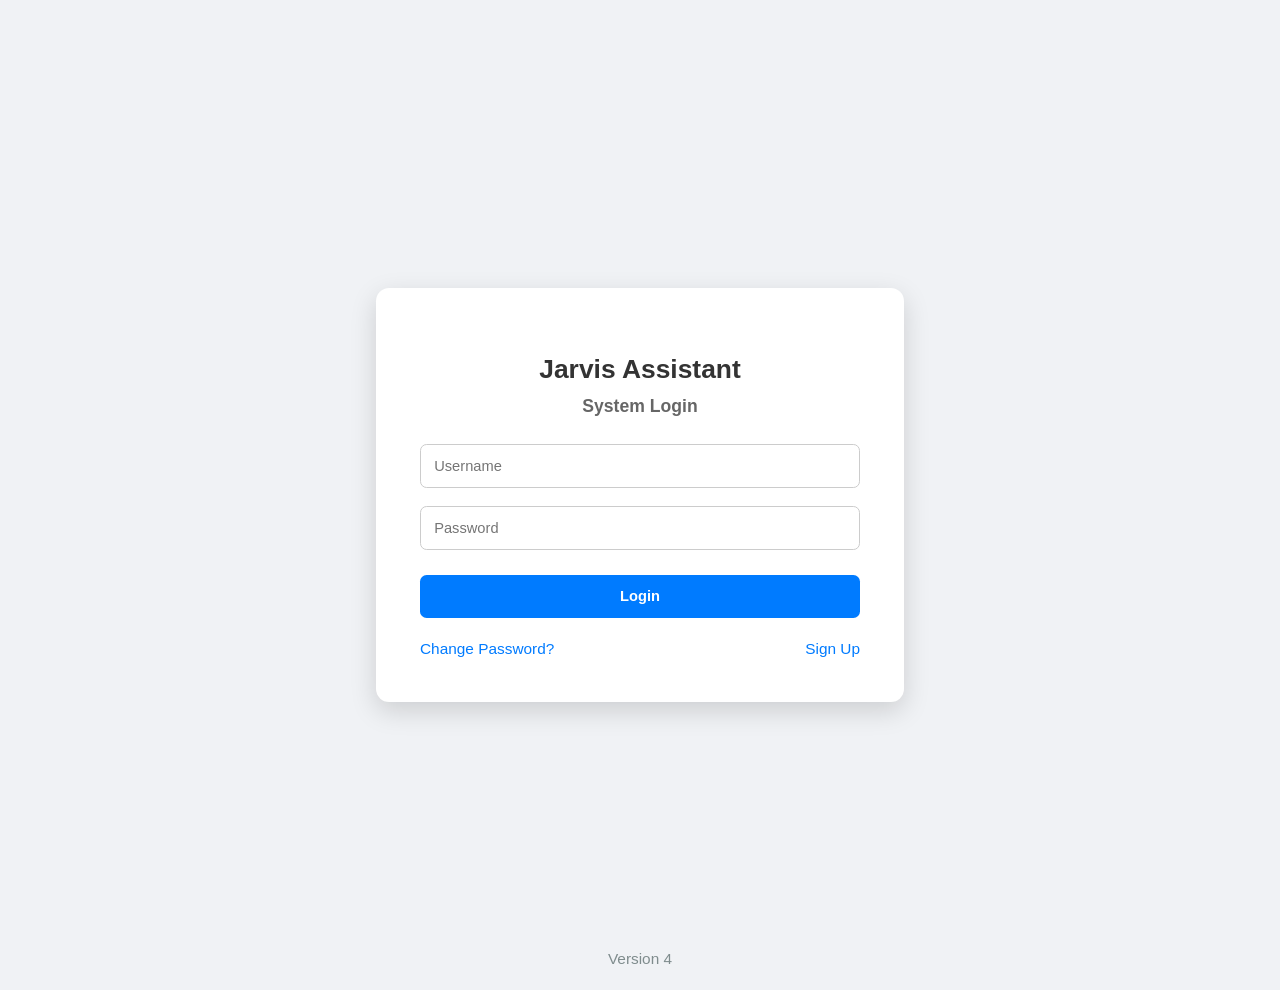
==== index.html @ ae0a3724 "Add files via upload" ====
<!doctype html>
<html>
  <head>
    <title>Jarvis Smart Fridge - Login</title>
    <meta name="viewport" content="width=device-width, initial-scale=1" />
    <style>
      body {
        font-family: "Segoe UI", Tahoma, Geneva, Verdana, sans-serif;
        background-color: #f0f2f5;
        margin: 0;
        color: #333;
      }
      @media (min-width: 769px) {
        body {
          zoom: 110%;
        }
      }
      #auth-wrapper {
        display: flex;
        justify-content: center;
        align-items: center;
        height: 100vh;
        padding: 20px;
        box-sizing: border-box;
        overflow: hidden;
        position: relative;
      }
      .auth-container {
        background: white;
        padding: 2.5rem;
        border-radius: 12px;
        box-shadow: 0 8px 24px rgba(0, 0, 0, 0.15);
        width: 100%;
        max-width: 400px;
      }
      .auth-box {
        text-align: center;
      }
      input {
        width: 100%;
        padding: 12px;
        margin: 8px 0;
        border: 1px solid #ccc;
        border-radius: 6px;
        box-sizing: border-box;
      }
      button {
        width: 100%;
        padding: 12px;
        background-color: #007bff;
        color: white;
        border: none;
        border-radius: 6px;
        cursor: pointer;
        margin-top: 15px;
        font-weight: 600;
        transition: 0.2s;
      }
      button:hover {
        background-color: #0056b3;
      }
      button:disabled {
        background-color: #a0cfff;
      }
      .secondary {
        background-color: #6c757d;
        margin-top: 10px;
      }
      .secondary:hover {
        background-color: #5a6268;
      }
      .error {
        color: #dc3545;
        display: none;
        margin-top: 10px;
        background: #ffe6e6;
        padding: 8px;
        border-radius: 4px;
      }
      .success {
        color: #28a745;
        display: none;
        margin-top: 10px;
        background: #e6ffed;
        padding: 8px;
        border-radius: 4px;
      }
      .spinner {
        display: none;
        width: 20px;
        height: 20px;
        border: 3px solid rgba(255, 255, 255, 0.3);
        border-radius: 50%;
        border-top-color: #fff;
        animation: spin 1s infinite;
        margin: 0 auto;
      }
      @keyframes spin {
        to {
          transform: rotate(360deg);
        }
      }
      .toggle-link {
        color: #007bff;
        cursor: pointer;
        display: block;
        margin-top: 15px;
        font-size: 14px;
      }
    </style>
  </head>
  <body>
    <div id="auth-wrapper">
      <div class="auth-container">
        <div id="login-view" class="auth-box">
          <h2>Jarvis Assistant</h2>
          <h3 style="color: #666; font-size: 16px; margin-top: -10px">
            System Login
          </h3>
          <input type="text" id="login-user" placeholder="Username" />
          <input type="password" id="login-pass" placeholder="Password" />
          <button onclick="handleAuth('login')" id="btn-login">
            <span class="btn-text">Login</span>
            <div class="spinner"></div>
          </button>
          <p id="login-msg" class="error"></p>
          <div
            style="
              margin-top: 20px;
              display: flex;
              justify-content: space-between;
            "
          >
            <span
              class="toggle-link"
              onclick="showAuthView('change-pass-view')"
              style="margin: 0"
              >Change Password?</span
            >
            <span
              class="toggle-link"
              onclick="showAuthView('signup-view')"
              style="margin: 0"
              >Sign Up</span
            >
          </div>
        </div>

        <div id="signup-view" class="auth-box" style="display: none">
          <h2>Create Account</h2>
          <input type="text" id="signup-user" placeholder="Choose Username" />
          <input
            type="password"
            id="signup-pass"
            placeholder="Choose Password"
          />
          <button onclick="handleAuth('signup')" id="btn-signup">
            <span class="btn-text">Sign Up</span>
            <div class="spinner"></div>
          </button>
          <button class="secondary" onclick="showAuthView('login-view')">
            Back
          </button>
          <p id="signup-msg" class="error"></p>
        </div>

        <div id="change-pass-view" class="auth-box" style="display: none">
          <h2>Change Password</h2>
          <input type="text" id="cp-user" placeholder="Username" />
          <input type="password" id="cp-old" placeholder="Old Password" />
          <input type="password" id="cp-new" placeholder="New Password" />
          <button onclick="handleAuth('change_password')" id="btn-cp">
            <span class="btn-text">Update</span>
            <div class="spinner"></div>
          </button>
          <button class="secondary" onclick="showAuthView('login-view')">
            Cancel
          </button>
          <p id="cp-msg" class="error"></p>
        </div>
      </div>

      <div
        style="
          position: absolute;
          bottom: 20px;
          width: 100%;
          text-align: center;
          color: #7f8c8d;
          font-size: 14px;
        "
      >
        Version 4
      </div>
    </div>

    <script src="https://code.jquery.com/jquery-3.7.1.js"></script>
    <script>
      const API_URL =
        "https://script.google.com/macros/s/AKfycbwR3LH7qkeNNNZgEhOSMFqXZcO9xyVF7DiQau7gDxcTJ6ljtgD4EwrIm8tmC-B-fMpMag/exec";

      function showAuthView(viewId) {
        $(".auth-box").hide();
        $("#" + viewId).show();
        $(".error, .success").hide().text("");
        $("input").val("");
      }

      function handleAuth(action) {
        let payload = { action: action };
        let msgBox, btn;

        if (action === "login") {
          payload.username = $("#login-user").val();
          payload.password = $("#login-pass").val();
          msgBox = $("#login-msg");
          btn = $("#btn-login");
        } else if (action === "signup") {
          payload.username = $("#signup-user").val();
          payload.password = $("#signup-pass").val();
          msgBox = $("#signup-msg");
          btn = $("#btn-signup");
        } else if (action === "change_password") {
          payload.username = $("#cp-user").val();
          payload.old_password = $("#cp-old").val();
          payload.new_password = $("#cp-new").val();
          msgBox = $("#cp-msg");
          btn = $("#btn-cp");
        }

        msgBox.hide();
        btn
          .prop("disabled", true)
          .find(".btn-text")
          .hide()
          .end()
          .find(".spinner")
          .show();

        $.ajax({
          url: API_URL,
          method: "POST",
          data: JSON.stringify(payload),
          contentType: "text/plain",
          success: function (response) {
            btn
              .prop("disabled", false)
              .find(".btn-text")
              .show()
              .end()
              .find(".spinner")
              .hide();
            let res;
            try {
              res =
                typeof response === "object" ? response : JSON.parse(response);
            } catch (e) {
              msgBox
                .addClass("error")
                .text("Server returned invalid data. Check Console.")
                .show();
              return;
            }

            if (res.status === "success") {
              if (action === "login" || action === "signup") {
                if (action === "signup")
                  alert("Account created! Logging you in...");

                // Session Storage added to persist credentials across the separated pages
                sessionStorage.setItem("currentUser", payload.username);
                sessionStorage.setItem("currentPass", payload.password);
                window.location.href = "inventory.html";
              } else if (action === "change_password") {
                alert("Password changed! Please login again.");
                showAuthView("login-view");
              }
            } else {
              msgBox.addClass("error").text(res.message).show();
            }
          },
          error: function () {
            btn
              .prop("disabled", false)
              .find(".btn-text")
              .show()
              .end()
              .find(".spinner")
              .hide();
            msgBox
              .addClass("error")
              .text("Connection failed. See console for details.")
              .show();
          },
        });
      }
    </script>
  </body>
</html>
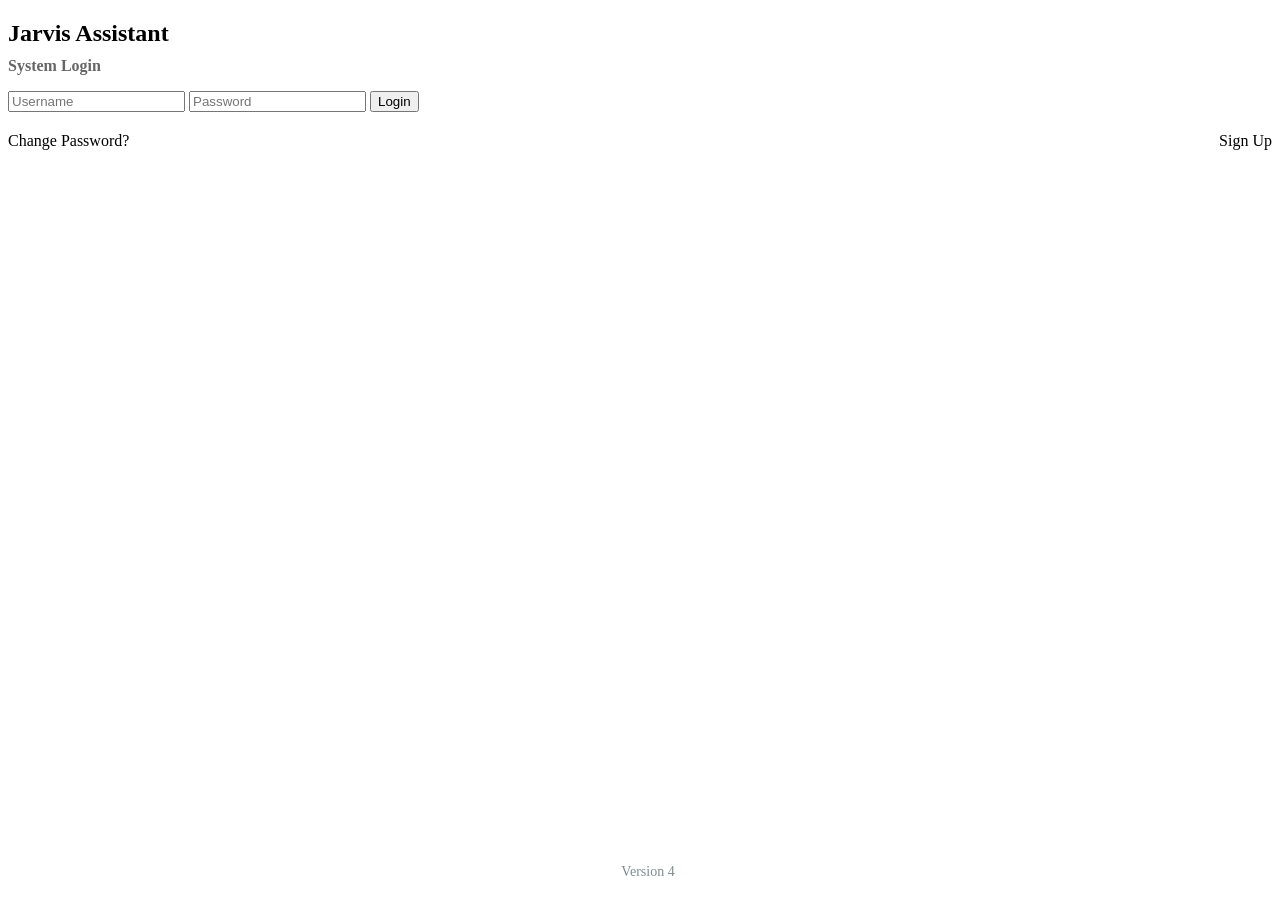
==== commit 080023e9: "Update index.html" ====
--- a/index.html
+++ b/index.html
@@ -3,111 +3,7 @@
   <head>
     <title>Jarvis Smart Fridge - Login</title>
     <meta name="viewport" content="width=device-width, initial-scale=1" />
-    <style>
-      body {
-        font-family: "Segoe UI", Tahoma, Geneva, Verdana, sans-serif;
-        background-color: #f0f2f5;
-        margin: 0;
-        color: #333;
-      }
-      @media (min-width: 769px) {
-        body {
-          zoom: 110%;
-        }
-      }
-      #auth-wrapper {
-        display: flex;
-        justify-content: center;
-        align-items: center;
-        height: 100vh;
-        padding: 20px;
-        box-sizing: border-box;
-        overflow: hidden;
-        position: relative;
-      }
-      .auth-container {
-        background: white;
-        padding: 2.5rem;
-        border-radius: 12px;
-        box-shadow: 0 8px 24px rgba(0, 0, 0, 0.15);
-        width: 100%;
-        max-width: 400px;
-      }
-      .auth-box {
-        text-align: center;
-      }
-      input {
-        width: 100%;
-        padding: 12px;
-        margin: 8px 0;
-        border: 1px solid #ccc;
-        border-radius: 6px;
-        box-sizing: border-box;
-      }
-      button {
-        width: 100%;
-        padding: 12px;
-        background-color: #007bff;
-        color: white;
-        border: none;
-        border-radius: 6px;
-        cursor: pointer;
-        margin-top: 15px;
-        font-weight: 600;
-        transition: 0.2s;
-      }
-      button:hover {
-        background-color: #0056b3;
-      }
-      button:disabled {
-        background-color: #a0cfff;
-      }
-      .secondary {
-        background-color: #6c757d;
-        margin-top: 10px;
-      }
-      .secondary:hover {
-        background-color: #5a6268;
-      }
-      .error {
-        color: #dc3545;
-        display: none;
-        margin-top: 10px;
-        background: #ffe6e6;
-        padding: 8px;
-        border-radius: 4px;
-      }
-      .success {
-        color: #28a745;
-        display: none;
-        margin-top: 10px;
-        background: #e6ffed;
-        padding: 8px;
-        border-radius: 4px;
-      }
-      .spinner {
-        display: none;
-        width: 20px;
-        height: 20px;
-        border: 3px solid rgba(255, 255, 255, 0.3);
-        border-radius: 50%;
-        border-top-color: #fff;
-        animation: spin 1s infinite;
-        margin: 0 auto;
-      }
-      @keyframes spin {
-        to {
-          transform: rotate(360deg);
-        }
-      }
-      .toggle-link {
-        color: #007bff;
-        cursor: pointer;
-        display: block;
-        margin-top: 15px;
-        font-size: 14px;
-      }
-    </style>
+    <link rel="stylesheet" href="style.css" />
   </head>
   <body>
     <div id="auth-wrapper">
@@ -179,7 +75,6 @@
           <p id="cp-msg" class="error"></p>
         </div>
       </div>
-
       <div
         style="
           position: absolute;
@@ -198,18 +93,15 @@
     <script>
       const API_URL =
         "https://script.google.com/macros/s/AKfycbwR3LH7qkeNNNZgEhOSMFqXZcO9xyVF7DiQau7gDxcTJ6ljtgD4EwrIm8tmC-B-fMpMag/exec";
-
       function showAuthView(viewId) {
         $(".auth-box").hide();
         $("#" + viewId).show();
         $(".error, .success").hide().text("");
         $("input").val("");
       }
-
       function handleAuth(action) {
         let payload = { action: action };
         let msgBox, btn;
-
         if (action === "login") {
           payload.username = $("#login-user").val();
           payload.password = $("#login-pass").val();
@@ -227,7 +119,6 @@
           msgBox = $("#cp-msg");
           btn = $("#btn-cp");
         }
-
         msgBox.hide();
         btn
           .prop("disabled", true)
@@ -236,7 +127,6 @@
           .end()
           .find(".spinner")
           .show();
-
         $.ajax({
           url: API_URL,
           method: "POST",
@@ -257,17 +147,14 @@
             } catch (e) {
               msgBox
                 .addClass("error")
-                .text("Server returned invalid data. Check Console.")
+                .text("Server returned invalid data.")
                 .show();
               return;
             }
-
             if (res.status === "success") {
               if (action === "login" || action === "signup") {
                 if (action === "signup")
                   alert("Account created! Logging you in...");
-
-                // Session Storage added to persist credentials across the separated pages
                 sessionStorage.setItem("currentUser", payload.username);
                 sessionStorage.setItem("currentPass", payload.password);
                 window.location.href = "inventory.html";
@@ -287,10 +174,7 @@
               .end()
               .find(".spinner")
               .hide();
-            msgBox
-              .addClass("error")
-              .text("Connection failed. See console for details.")
-              .show();
+            msgBox.addClass("error").text("Connection failed.").show();
           },
         });
       }
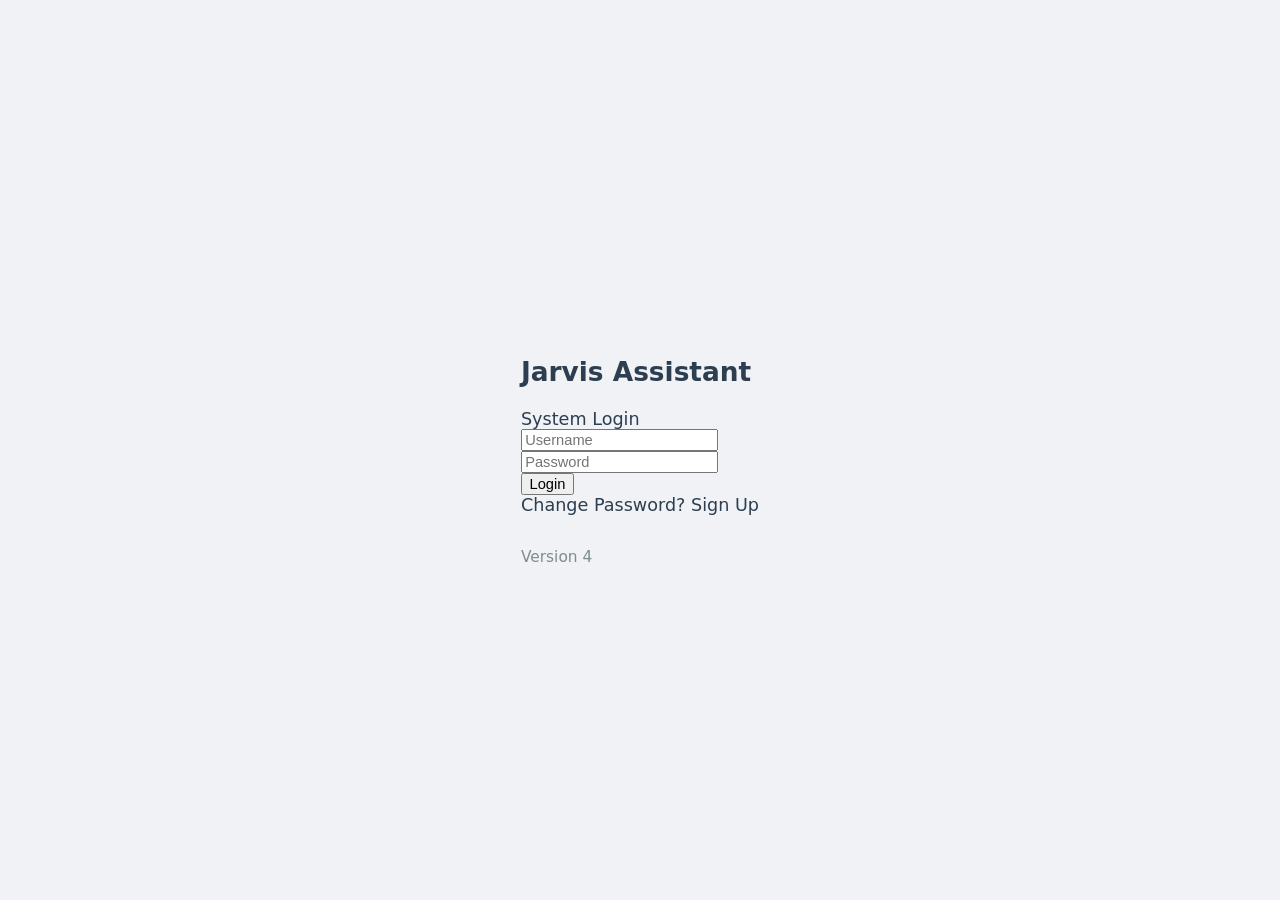
==== commit 79225ecf: "Update index.html" ====
--- a/index.html
+++ b/index.html
@@ -1,102 +1,99 @@
 <!doctype html>
-<html>
+<html lang="en">
   <head>
+    <meta charset="UTF-8" />
+    <meta name="viewport" content="width=device-width, initial-scale=1.0" />
     <title>Jarvis Smart Fridge - Login</title>
-    <meta name="viewport" content="width=device-width, initial-scale=1" />
     <link rel="stylesheet" href="style.css" />
+    <script src="https://code.jquery.com/jquery-3.7.1.js"></script>
   </head>
-  <body>
-    <div id="auth-wrapper">
-      <div class="auth-container">
-        <div id="login-view" class="auth-box">
-          <h2>Jarvis Assistant</h2>
-          <h3 style="color: #666; font-size: 16px; margin-top: -10px">
-            System Login
-          </h3>
-          <input type="text" id="login-user" placeholder="Username" />
-          <input type="password" id="login-pass" placeholder="Password" />
-          <button onclick="handleAuth('login')" id="btn-login">
-            <span class="btn-text">Login</span>
-            <div class="spinner"></div>
-          </button>
-          <p id="login-msg" class="error"></p>
-          <div
-            style="
-              margin-top: 20px;
-              display: flex;
-              justify-content: space-between;
-            "
-          >
-            <span
-              class="toggle-link"
-              onclick="showAuthView('change-pass-view')"
-              style="margin: 0"
-              >Change Password?</span
-            >
-            <span
-              class="toggle-link"
-              onclick="showAuthView('signup-view')"
-              style="margin: 0"
-              >Sign Up</span
-            >
-          </div>
-        </div>
+  <body style="display: flex; justify-content: center; align-items: center">
+    <div class="card auth-card" id="login-view">
+      <h2>Jarvis Assistant</h2>
+      <div class="subtitle">System Login</div>
 
-        <div id="signup-view" class="auth-box" style="display: none">
-          <h2>Create Account</h2>
-          <input type="text" id="signup-user" placeholder="Choose Username" />
-          <input
-            type="password"
-            id="signup-pass"
-            placeholder="Choose Password"
-          />
-          <button onclick="handleAuth('signup')" id="btn-signup">
-            <span class="btn-text">Sign Up</span>
-            <div class="spinner"></div>
-          </button>
-          <button class="secondary" onclick="showAuthView('login-view')">
-            Back
-          </button>
-          <p id="signup-msg" class="error"></p>
-        </div>
+      <div class="input-group">
+        <input type="text" id="login-user" placeholder="Username" />
+      </div>
+      <div class="input-group">
+        <input type="password" id="login-pass" placeholder="Password" />
+      </div>
 
-        <div id="change-pass-view" class="auth-box" style="display: none">
-          <h2>Change Password</h2>
-          <input type="text" id="cp-user" placeholder="Username" />
-          <input type="password" id="cp-old" placeholder="Old Password" />
-          <input type="password" id="cp-new" placeholder="New Password" />
-          <button onclick="handleAuth('change_password')" id="btn-cp">
-            <span class="btn-text">Update</span>
-            <div class="spinner"></div>
-          </button>
-          <button class="secondary" onclick="showAuthView('login-view')">
-            Cancel
-          </button>
-          <p id="cp-msg" class="error"></p>
-        </div>
+      <button class="primary-btn" onclick="handleAuth('login')" id="btn-login">
+        <span class="btn-text">Login</span>
+        <div class="spinner"></div>
+      </button>
+      <div class="message error" id="login-msg"></div>
+
+      <div class="auth-actions">
+        <span onclick="showAuthView('change-pass-view')">Change Password?</span>
+        <span onclick="showAuthView('signup-view')">Sign Up</span>
       </div>
-      <div
-        style="
-          position: absolute;
-          bottom: 20px;
-          width: 100%;
-          text-align: center;
-          color: #7f8c8d;
-          font-size: 14px;
-        "
-      >
+      <div style="margin-top: 30px; color: #7f8c8d; font-size: 14px">
         Version 4
       </div>
     </div>
 
-    <script src="https://code.jquery.com/jquery-3.7.1.js"></script>
+    <div class="card auth-card" id="signup-view" style="display: none">
+      <h2>Create Account</h2>
+      <div class="subtitle">Register New User</div>
+
+      <div class="input-group">
+        <input type="text" id="signup-user" placeholder="Choose Username" />
+      </div>
+      <div class="input-group">
+        <input type="password" id="signup-pass" placeholder="Choose Password" />
+      </div>
+
+      <button
+        class="primary-btn"
+        onclick="handleAuth('signup')"
+        id="btn-signup"
+      >
+        <span class="btn-text">Sign Up</span>
+        <div class="spinner"></div>
+      </button>
+      <button class="text-btn" onclick="showAuthView('login-view')">
+        Back to Login
+      </button>
+      <div class="message error" id="signup-msg"></div>
+    </div>
+
+    <div class="card auth-card" id="change-pass-view" style="display: none">
+      <h2>Change Password</h2>
+      <div class="subtitle">Update Credentials</div>
+
+      <div class="input-group">
+        <input type="text" id="cp-user" placeholder="Username" />
+      </div>
+      <div class="input-group">
+        <input type="password" id="cp-old" placeholder="Old Password" />
+      </div>
+      <div class="input-group">
+        <input type="password" id="cp-new" placeholder="New Password" />
+      </div>
+
+      <button
+        class="primary-btn"
+        onclick="handleAuth('change_password')"
+        id="btn-cp"
+      >
+        <span class="btn-text">Update</span>
+        <div class="spinner"></div>
+      </button>
+      <button class="text-btn" onclick="showAuthView('login-view')">
+        Cancel
+      </button>
+      <div class="message error" id="cp-msg"></div>
+    </div>
+
     <script>
       const API_URL =
         "https://script.google.com/macros/s/AKfycbwR3LH7qkeNNNZgEhOSMFqXZcO9xyVF7DiQau7gDxcTJ6ljtgD4EwrIm8tmC-B-fMpMag/exec";
       function showAuthView(viewId) {
-        $(".auth-box").hide();
+        $(".auth-card").hide();
         $("#" + viewId).show();
-        $(".error, .success").hide().text("");
+        $(".error").text("");
         $("input").val("");
       }
       function handleAuth(action) {
@@ -119,14 +116,14 @@
           msgBox = $("#cp-msg");
           btn = $("#btn-cp");
         }
-        msgBox.hide();
+        msgBox.text("");
         btn
           .prop("disabled", true)
           .find(".btn-text")
           .hide()
           .end()
           .find(".spinner")
-          .show();
+          .css("display", "block");
         $.ajax({
           url: API_URL,
           method: "POST",
@@ -145,10 +142,7 @@
               res =
                 typeof response === "object" ? response : JSON.parse(response);
             } catch (e) {
-              msgBox
-                .addClass("error")
-                .text("Server returned invalid data.")
-                .show();
+              msgBox.text("Server returned invalid data.");
               return;
             }
             if (res.status === "success") {
@@ -163,7 +157,7 @@
                 showAuthView("login-view");
               }
             } else {
-              msgBox.addClass("error").text(res.message).show();
+              msgBox.text(res.message);
             }
           },
           error: function () {
@@ -174,7 +168,7 @@
               .end()
               .find(".spinner")
               .hide();
-            msgBox.addClass("error").text("Connection failed.").show();
+            msgBox.text("Connection failed.");
           },
         });
       }
--- a/style.css
+++ b/style.css
@@ -0,0 +1,184 @@
+/* =========================================
+   GLOBAL THEME & LAYOUT
+   ========================================= */
+:root {
+    --primary: #00bcd4;
+    --primary-dark: #0097a7;
+    --bg-body: #f0f2f5;
+    --bg-white: #ffffff;
+    --text-dark: #2c3e50;
+    --text-light: #95a5a6;
+    --sidebar-width: 65px;
+    --sidebar-width-open: 240px;
+    --header-height: 60px;
+    --shadow: 0 4px 6px -1px rgba(0,0,0,0.1), 0 2px 4px -1px rgba(0,0,0,0.06);
+}
+
+html, body {
+    height: 100%;
+    margin: 0;
+    font-family: 'Segoe UI', system-ui, -apple-system, sans-serif;
+    background-color: var(--bg-body);
+    color: var(--text-dark);
+    overflow: hidden; /* Critical for Mobile layout */
+}
+@media (min-width: 769px) { body { zoom: 110%; } }
+
+#dashboard-wrapper { display: flex; height: 100vh; overflow: hidden; }
+
+/* --- Sidebar --- */
+.mobile-header {
+    display: none; position: fixed; top: 0; left: 0; right: 0; height: var(--header-height);
+    background: var(--bg-white); align-items: center; padding: 0 15px; box-shadow: var(--shadow); z-index: 100;
+}
+.menu-btn { background: none; border: none; font-size: 1.5rem; color: var(--text-dark); cursor: pointer; }
+.logo-text { margin-left: 15px; font-weight: bold; font-size: 1.2rem; color: var(--primary); }
+
+.sidebar {
+    position: fixed; top: 0; left: 0; bottom: 0; width: var(--sidebar-width);
+    background: #fcfcfc; border-right: 1px solid #eee; z-index: 200;
+    transition: width 0.3s ease, transform 0.3s ease; display: flex; flex-direction: column; overflow: hidden; white-space: nowrap;
+}
+@media (min-width: 769px) { .sidebar:hover { width: var(--sidebar-width-open); box-shadow: var(--shadow); } }
+
+.sidebar-header { height: var(--header-height); display: flex; align-items: center; justify-content: space-between; padding: 0 18px; border-bottom: 1px solid #eee; }
+.logo-area { display: flex; align-items: center; }
+.header-text { font-weight: bold; color: #006400; font-size: 1.1rem; }
+.close-btn { display: none; background: none; border: none; font-size: 1.2rem; cursor: pointer; }
+
+.nav-links { list-style: none; padding: 0; margin: 20px 0; width: 100%; }
+.nav-item { display: flex; align-items: center; height: 50px; text-decoration: none; color: var(--text-dark); transition: background 0.2s; padding-left: 18px; cursor: pointer; }
+.nav-item:hover, .nav-item.active { background-color: #f0fbfd; border-left: 3px solid var(--primary); padding-left: 15px; font-weight: bold; }
+.icon-box { min-width: 30px; display: flex; justify-content: center; align-items: center; margin-right: 15px; font-size: 1.2rem; }
+.nav-text { opacity: 0; transition: opacity 0.2s; }
+.sidebar:hover .nav-text, .sidebar.open .nav-text { opacity: 1; }
+.bottom-section { margin-top: auto; border-top: 1px solid #eee; }
+.logout-item { color: #e74c3c; }
+.logout-item:hover { background-color: #fff5f5; border-left-color: #e74c3c; }
+.sidebar-overlay { display: none; position: fixed; top: 0; left: 0; width: 100%; height: 100%; background: rgba(0, 0, 0, 0.5); z-index: 150; opacity: 0; transition: opacity 0.3s; }
+.sidebar-overlay.active { display: block; opacity: 1; }
+
+/* --- Main Content Layout --- */
+.main-content {
+    margin-left: var(--sidebar-width); width: calc(100% - var(--sidebar-width));
+    display: flex; flex-direction: column; height: 100vh; transition: margin-left 0.3s ease;
+}
+.topbar {
+    background: white; padding: 15px 25px; display: flex; justify-content: space-between; align-items: center; 
+    box-shadow: 0 2px 4px rgba(0, 0, 0, 0.05); flex-shrink: 0;
+}
+.topbar-left { display: flex; align-items: center; }
+.topbar-title { margin: 0; font-size: 18px; color: var(--text-dark); font-weight: 600; }
+.danger-btn { background-color: #e74c3c; padding: 8px 15px; color: white; border: none; border-radius: 6px; cursor: pointer; font-weight: 600; }
+.danger-btn:hover { background-color: #c0392b; }
+
+.content-container {
+    flex: 1; overflow-y: auto; padding: 25px; max-width: 1200px; margin: 0 auto; width: 100%; box-sizing: border-box;
+    display: flex; flex-direction: column; min-height: 0; /* min-height 0 fixes flex bug on mobile */
+}
+.page-title { margin-top: 0; margin-bottom: 20px; color: var(--text-dark); font-size: 2rem; }
+.dashboard-view { flex: 1; display: flex; flex-direction: column; min-height: 0; background: white; padding: 25px; border-radius: 8px; box-shadow: 0 2px 8px rgba(0,0,0,0.05); animation: fadeIn 0.4s ease-in-out; }
+
+/* =========================================
+   NEW BEAUTIFUL JARVIS CHAT UI
+   ========================================= */
+.jarvis-wrapper { flex: 1; display: none; flex-direction: column; width: 100%; max-width: 900px; margin: 0 auto; min-height: 0; }
+
+.chat-container {
+    background: #ffffff; border: 1px solid #e2e8f0; border-radius: 16px; box-shadow: 0 8px 30px rgba(0,0,0,0.04);
+    flex: 1; display: flex; flex-direction: column; overflow: hidden;
+}
+
+/* Chat Header */
+.chat-header {
+    padding: 15px 20px; background: #fff; border-bottom: 1px solid #f0f0f0;
+    display: flex; align-items: center; z-index: 10;
+}
+.chat-header img { width: 42px; height: 42px; border-radius: 50%; margin-right: 15px; border: 2px solid #f0f2f5; }
+.chat-header-info h3 { margin: 0; font-size: 1.1rem; color: #2c3e50; }
+.chat-header-info p { margin: 0; font-size: 0.85rem; color: #27ae60; font-weight: 600; display: flex; align-items: center; margin-top: 2px; }
+.status-dot { width: 8px; height: 8px; background: #27ae60; border-radius: 50%; margin-right: 6px; box-shadow: 0 0 5px #27ae60; animation: pulseDot 2s infinite; }
+
+/* Chat History */
+.chat-history {
+    flex: 1; padding: 20px; overflow-y: auto; background: #f8fafc;
+    display: flex; flex-direction: column; scroll-behavior: smooth;
+}
+
+/* Bubbles */
+.chat-msg { display: flex; flex-direction: column; margin-bottom: 15px; max-width: 85%; animation: fadeInMsg 0.3s ease-out; }
+.user-msg { align-self: flex-end; align-items: flex-end; }
+.bot-msg { align-self: flex-start; align-items: flex-start; }
+
+.msg-content { padding: 12px 18px; font-size: 0.95rem; line-height: 1.4; position: relative; word-wrap: break-word; }
+.user-msg .msg-content { background: linear-gradient(135deg, #007bff, #0056b3); color: white; border-radius: 18px 18px 0 18px; box-shadow: 0 4px 10px rgba(0,123,255,0.2); }
+.bot-msg .msg-content { background: #ffffff; color: #333; border-radius: 18px 18px 18px 0; border: 1px solid #e2e8f0; box-shadow: 0 4px 10px rgba(0,0,0,0.02); }
+.msg-label { font-size: 0.75rem; margin-bottom: 5px; opacity: 0.8; letter-spacing: 0.5px; font-weight: 600; text-transform: uppercase; }
+
+/* Input Area */
+.chat-controls { padding: 15px 20px; background: #ffffff; border-top: 1px solid #e2e8f0; display: flex; align-items: center; gap: 12px; z-index: 10; flex-shrink: 0; }
+.chat-input-wrapper { flex: 1; background: #f0f2f5; border-radius: 25px; display: flex; align-items: center; padding: 4px 18px; border: 1px solid transparent; transition: border 0.3s; }
+.chat-input-wrapper:focus-within { border-color: #007bff; background: #fff; }
+.chat-controls input { flex: 1; padding: 12px 0; background: transparent; border: none; outline: none; font-size: 0.95rem; color: #333; }
+
+.icon-btn { width: 44px; height: 44px; border-radius: 50%; border: none; display: flex; justify-content: center; align-items: center; font-size: 1.2rem; cursor: pointer; transition: all 0.2s ease; flex-shrink: 0; }
+.mic-btn { background: #e8f5e9; color: #27ae60; }
+.mic-btn:hover { background: #c8e6c9; }
+.mic-btn.active { background: #ffebee; color: #e74c3c; animation: pulseMic 1.5s infinite; }
+.send-btn { background: #007bff; color: white; box-shadow: 0 4px 10px rgba(0,123,255,0.3); }
+.send-btn:hover { background: #0056b3; transform: translateY(-2px); }
+.send-btn:disabled { background: #a0cfff; cursor: not-allowed; transform: none; box-shadow: none; }
+
+/* Animations */
+@keyframes fadeIn { from { opacity: 0; transform: translateY(5px); } to { opacity: 1; transform: translateY(0); } }
+@keyframes pulseDot { 0% { opacity: 0.5; } 50% { opacity: 1; } 100% { opacity: 0.5; } }
+@keyframes pulseMic { 0% { transform: scale(1); box-shadow: 0 0 0 0 rgba(231,76,60,0.4); } 70% { transform: scale(1.1); box-shadow: 0 0 0 10px rgba(231,76,60,0); } 100% { transform: scale(1); } }
+@keyframes fadeInMsg { from { opacity: 0; transform: translateY(10px); } to { opacity: 1; transform: translateY(0); } }
+
+/* =========================================
+   MOBILE RESPONSIVENESS (The Button Fix!)
+   ========================================= */
+@media (max-width: 768px) {
+    .mobile-header { display: flex; }
+    .main-content { margin-left: 0; width: 100%; padding-top: var(--header-height); }
+    .sidebar { transform: translateX(-100%); width: 250px; box-shadow: 5px 0 15px rgba(0,0,0,0.1); }
+    .sidebar.open { transform: translateX(0); }
+    .close-btn { display: block; }
+    .nav-text { opacity: 1; }
+    
+    .content-container { padding: 10px; }
+    .page-title { font-size: 1.5rem; margin-bottom: 15px; }
+    
+    /* Jarvis Chat Mobile View Fix */
+    .page-title.jarvis-title { display: none; } /* Hide title on phone to save space for chat */
+    .dashboard-view.jarvis-view { padding: 0; border: none; box-shadow: none; background: transparent; }
+    
+    .chat-container { border-radius: 12px; border: 1px solid #eee; }
+    .chat-header { padding: 10px 15px; }
+    .chat-header img { width: 35px; height: 35px; margin-right: 10px; }
+    .chat-history { padding: 15px 10px; }
+    .msg-content { padding: 10px 14px; font-size: 0.9rem; }
+    
+    /* Safely fit inputs above keyboard */
+    .chat-controls { padding: 10px; gap: 8px; }
+    .chat-input-wrapper { padding: 0 12px; }
+    .icon-btn { width: 40px; height: 40px; font-size: 1rem; }
+}
+
+/* =========================================
+   OTHER DASHBOARD ELEMENTS
+   ========================================= */
+.table-responsive { overflow-x: auto; width: 100%; }
+table.dataTable thead th { text-align: left; color: #555; border-bottom: 2px solid #ddd; padding: 15px 10px; background: #fff; }
+table.dataTable tbody td { padding: 15px 10px; border-bottom: 1px solid #f0f0f0; color: #444; background: #fff; text-align: center; }
+
+.info-card { background: #fff; border: 1px solid #e0e0e0; border-radius: 10px; padding: 25px; margin-bottom: 20px; box-shadow: 0 4px 6px rgba(0,0,0,0.02); }
+.info-card h3 { margin-top: 0; color: #2c3e50; font-size: 20px; border-bottom: 2px solid #f0f2f5; padding-bottom: 10px; }
+.tech-tags { display: flex; flex-wrap: wrap; gap: 10px; margin-top: 15px; justify-content: center; }
+.tag { background: #e1f0fa; color: #2980b9; padding: 6px 12px; border-radius: 20px; font-size: 13px; font-weight: 600; }
+.university-badge { display: inline-block; background: #2c3e50; color: white; padding: 5px 10px; border-radius: 4px; font-size: 12px; letter-spacing: 1px; margin-bottom: 10px; }
+.feature-list { list-style: none; padding: 0; margin: 0; }
+.feature-list li { padding: 15px 0; border-bottom: 1px solid #f0f2f5; display: flex; align-items: flex-start; }
+.feature-icon { font-size: 24px; margin-right: 15px; min-width: 35px; text-align: center; }
+.feature-text h4 { margin: 0 0 5px 0; color: #3498db; font-size: 16px; }
+.feature-text p { margin: 0; color: #555; line-height: 1.5; font-size: 15px; }
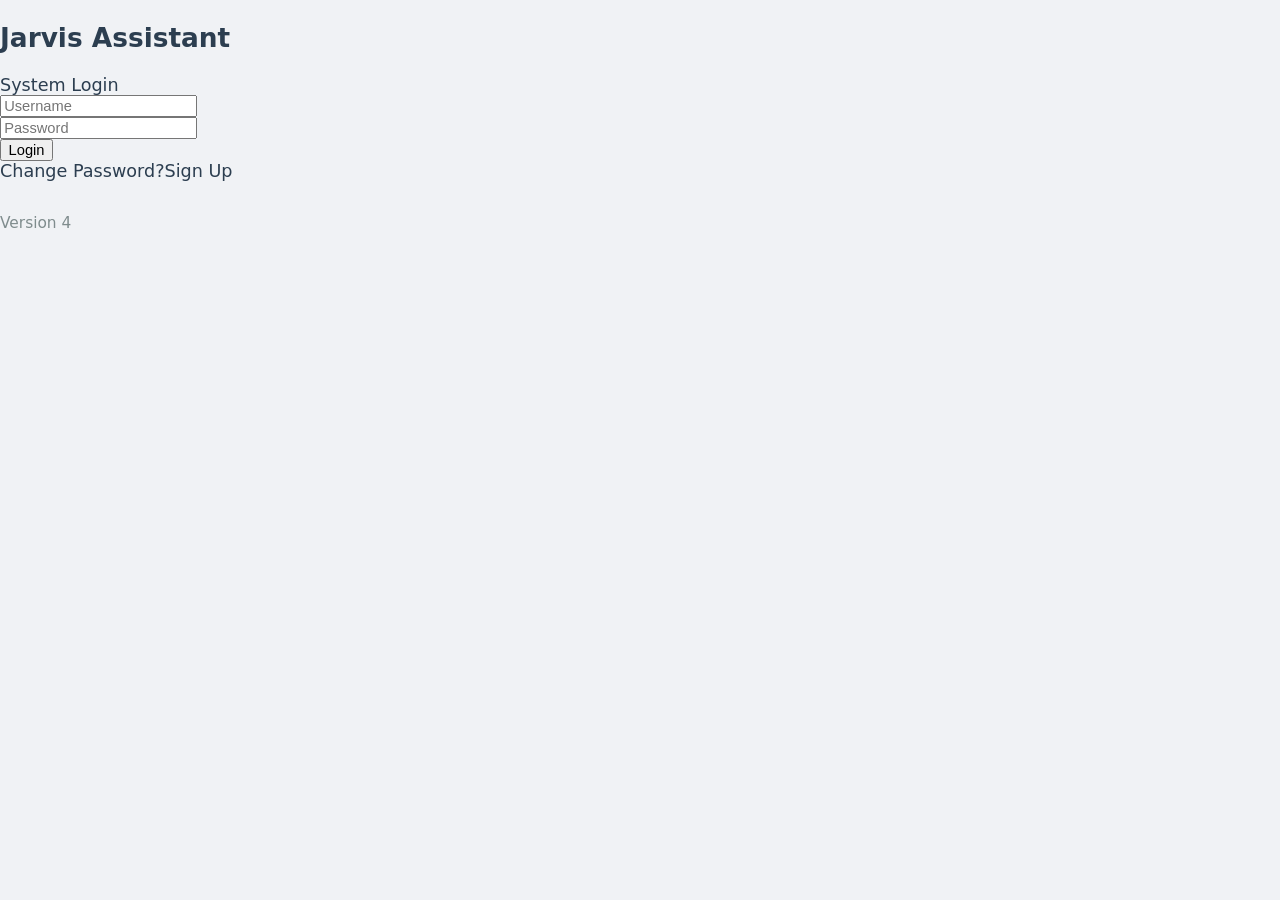
==== commit 0cd8d85f: "Update index.html" ====
--- a/index.html
+++ b/index.html
@@ -7,86 +7,89 @@
     <link rel="stylesheet" href="style.css" />
     <script src="https://code.jquery.com/jquery-3.7.1.js"></script>
   </head>
-  <body style="display: flex; justify-content: center; align-items: center">
-    <div class="card auth-card" id="login-view">
-      <h2>Jarvis Assistant</h2>
-      <div class="subtitle">System Login</div>
-
-      <div class="input-group">
-        <input type="text" id="login-user" placeholder="Username" />
-      </div>
-      <div class="input-group">
-        <input type="password" id="login-pass" placeholder="Password" />
+  <body class="auth-body">
+    <div class="auth-wrapper animate-fade-in">
+      <div class="auth-card" id="login-view">
+        <h2>Jarvis Assistant</h2>
+        <div class="subtitle">System Login</div>
+        <div class="input-group">
+          <input type="text" id="login-user" placeholder="Username" />
+        </div>
+        <div class="input-group">
+          <input type="password" id="login-pass" placeholder="Password" />
+        </div>
+        <button
+          class="primary-btn"
+          onclick="handleAuth('login')"
+          id="btn-login"
+        >
+          <span class="btn-text">Login</span>
+          <div class="spinner"></div>
+        </button>
+        <div class="message error" id="login-msg"></div>
+        <div class="auth-actions">
+          <span onclick="showAuthView('change-pass-view')"
+            >Change Password?</span
+          ><span onclick="showAuthView('signup-view')">Sign Up</span>
+        </div>
+        <div style="margin-top: 30px; color: #7f8c8d; font-size: 14px">
+          Version 4
+        </div>
       </div>
 
-      <button class="primary-btn" onclick="handleAuth('login')" id="btn-login">
-        <span class="btn-text">Login</span>
-        <div class="spinner"></div>
-      </button>
-      <div class="message error" id="login-msg"></div>
+      <div class="auth-card" id="signup-view" style="display: none">
+        <h2>Create Account</h2>
+        <div class="subtitle">Register New User</div>
+        <div class="input-group">
+          <input type="text" id="signup-user" placeholder="Choose Username" />
+        </div>
+        <div class="input-group">
+          <input
+            type="password"
+            id="signup-pass"
+            placeholder="Choose Password"
+          />
+        </div>
+        <button
+          class="primary-btn"
+          onclick="handleAuth('signup')"
+          id="btn-signup"
+        >
+          <span class="btn-text">Sign Up</span>
+          <div class="spinner"></div>
+        </button>
+        <button class="text-btn" onclick="showAuthView('login-view')">
+          Back to Login
+        </button>
+        <div class="message error" id="signup-msg"></div>
+      </div>
 
-      <div class="auth-actions">
-        <span onclick="showAuthView('change-pass-view')">Change Password?</span>
-        <span onclick="showAuthView('signup-view')">Sign Up</span>
-      </div>
-      <div style="margin-top: 30px; color: #7f8c8d; font-size: 14px">
-        Version 4
+      <div class="auth-card" id="change-pass-view" style="display: none">
+        <h2>Change Password</h2>
+        <div class="subtitle">Update Credentials</div>
+        <div class="input-group">
+          <input type="text" id="cp-user" placeholder="Username" />
+        </div>
+        <div class="input-group">
+          <input type="password" id="cp-old" placeholder="Old Password" />
+        </div>
+        <div class="input-group">
+          <input type="password" id="cp-new" placeholder="New Password" />
+        </div>
+        <button
+          class="primary-btn"
+          onclick="handleAuth('change_password')"
+          id="btn-cp"
+        >
+          <span class="btn-text">Update</span>
+          <div class="spinner"></div>
+        </button>
+        <button class="text-btn" onclick="showAuthView('login-view')">
+          Cancel
+        </button>
+        <div class="message error" id="cp-msg"></div>
       </div>
     </div>
-
-    <div class="card auth-card" id="signup-view" style="display: none">
-      <h2>Create Account</h2>
-      <div class="subtitle">Register New User</div>
-
-      <div class="input-group">
-        <input type="text" id="signup-user" placeholder="Choose Username" />
-      </div>
-      <div class="input-group">
-        <input type="password" id="signup-pass" placeholder="Choose Password" />
-      </div>
-
-      <button
-        class="primary-btn"
-        onclick="handleAuth('signup')"
-        id="btn-signup"
-      >
-        <span class="btn-text">Sign Up</span>
-        <div class="spinner"></div>
-      </button>
-      <button class="text-btn" onclick="showAuthView('login-view')">
-        Back to Login
-      </button>
-      <div class="message error" id="signup-msg"></div>
-    </div>
-
-    <div class="card auth-card" id="change-pass-view" style="display: none">
-      <h2>Change Password</h2>
-      <div class="subtitle">Update Credentials</div>
-
-      <div class="input-group">
-        <input type="text" id="cp-user" placeholder="Username" />
-      </div>
-      <div class="input-group">
-        <input type="password" id="cp-old" placeholder="Old Password" />
-      </div>
-      <div class="input-group">
-        <input type="password" id="cp-new" placeholder="New Password" />
-      </div>
-
-      <button
-        class="primary-btn"
-        onclick="handleAuth('change_password')"
-        id="btn-cp"
-      >
-        <span class="btn-text">Update</span>
-        <div class="spinner"></div>
-      </button>
-      <button class="text-btn" onclick="showAuthView('login-view')">
-        Cancel
-      </button>
-      <div class="message error" id="cp-msg"></div>
-    </div>
-
     <script>
       const API_URL =
         "https://script.google.com/macros/s/AKfycbwR3LH7qkeNNNZgEhOSMFqXZcO9xyVF7DiQau7gDxcTJ6ljtgD4EwrIm8tmC-B-fMpMag/exec";
@@ -123,20 +126,15 @@
           .hide()
           .end()
           .find(".spinner")
-          .css("display", "block");
+          .show();
         $.ajax({
           url: API_URL,
           method: "POST",
           data: JSON.stringify(payload),
           contentType: "text/plain",
           success: function (response) {
-            btn
-              .prop("disabled", false)
-              .find(".btn-text")
-              .show()
-              .end()
-              .find(".spinner")
-              .hide();
+            btn.prop("disabled", false).find(".spinner").hide();
+            btn.find(".btn-text").show();
             let res;
             try {
               res =
@@ -163,11 +161,11 @@
           error: function () {
             btn
               .prop("disabled", false)
+              .find(".spinner")
+              .hide()
+              .end()
               .find(".btn-text")
-              .show()
-              .end()
-              .find(".spinner")
-              .hide();
+              .show();
             msgBox.text("Connection failed.");
           },
         });
